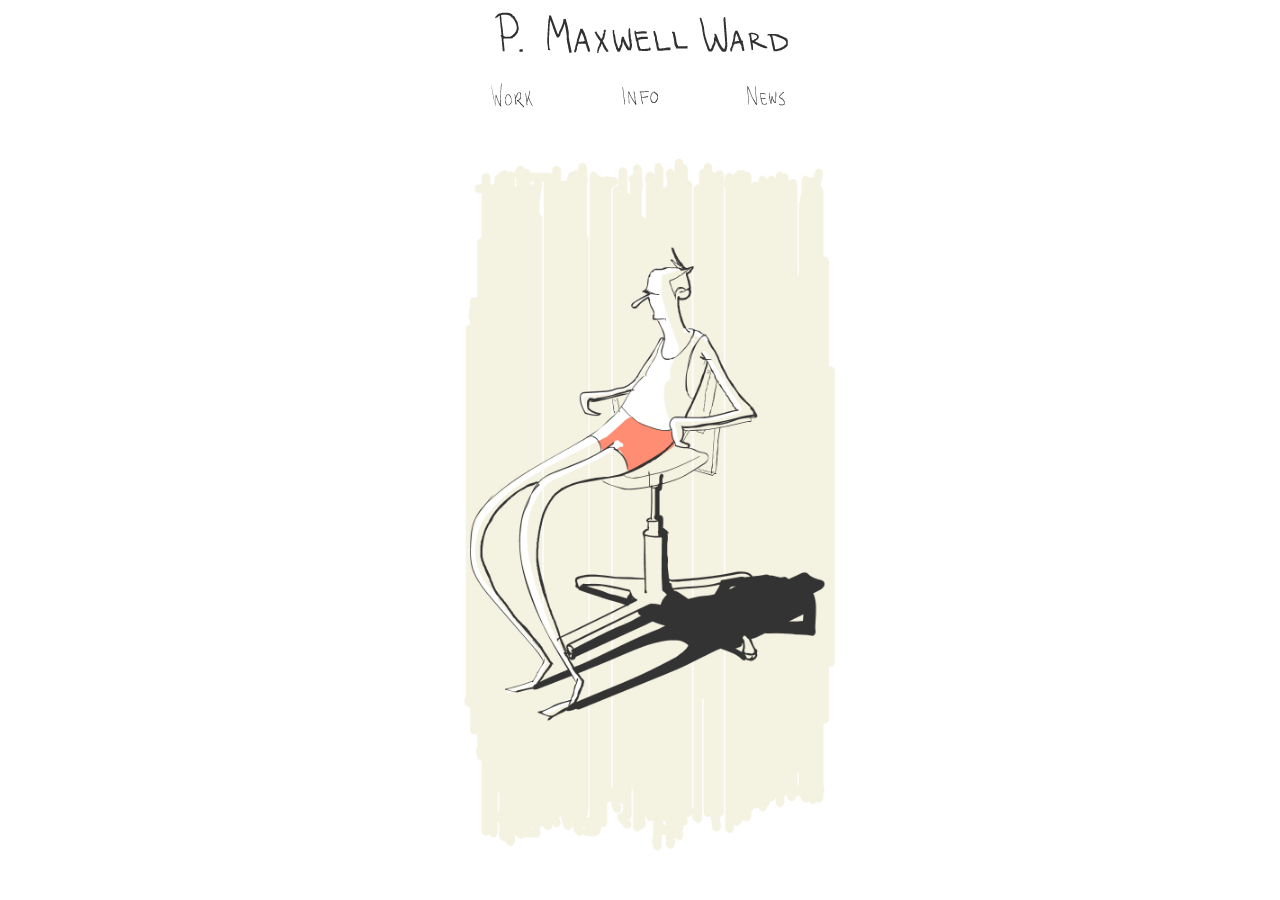
==== gif_index.html @ 97d625d2 "GIFs css" ====
<!DOCTYPE html>
<html lang="en">
<head>
    <meta charset="UTF-8">
    <meta name="viewport" content="width=device-width, initial-scale=1.0">
    <meta http-equiv="X-UA-Compatible" content="ie=edge">
    <link href ="css/styles.css" rel="stylesheet" type="text/css">
    <title>gif index</title>
</head>
<body>
	<header>
		<h1><a href="./"><img src="images/header.png" alt="header"></a></h1>
	</header>
	<div id="menu">
		<div><a href="./work.html"><img src="images/menuItems0001.png" alt="work"></a></div>
		<div><a href="./info.html"><img src="images/menuItems0002.png" alt="info"></a></div>
		<div><a href="./news.html"><img src="images/menuItems0003.png" alt="news"></a></div>
	</div>
    <div id="gif-Man">
        <img src = "GIFs/00.gif">
    </div>
    <script type="text/javascript" src="js/gif_index.js"></script>
</body>
</html>
---- css/styles.css ----
a {
    color: #000000;
    text-decoration: none;
}
h1 {
    max-width: 100%;
    max-height: 100%;
    display: -webkit-flex; 
    -webkit-justify-content: center;
    display: flex;
    justify-content: center; 
    margin: 10px auto;
}
#menu {
    width: 300px;
    height: 25px;
    display: -webkit-flex; /* Safari */
    -webkit-justify-content: space-between; /* Safari 6.1+ */
    display: flex;
    justify-content: space-between; 
    margin: 20px auto;
    padding-bottom: 5px;
}
#menu img {
    max-width: 100%;
}
#gif-Man img {
    display: block;
    margin: auto;
    max-width: 90vw;
    max-height: 80vh;
}

@media screen and (max-width: 499px) {
    .is-Transformed { 
        margin: 0;
        position: absolute;
        top: 50%;
        left: 50%;
        transform: translate(-50%, -40%);
    }


    .is-Transformed p {
        text-align: center;
        font-family: monospace;
        font-size: 2.5vw;
    }
}
@media screen and (min-width: 500px) {
    .is-Transformed { 
        margin: 0;
        position: absolute;
        top: 50%;
        left: 50%;
        transform: translate(-50%, -40%);
    }
    
    
    .is-Transformed p {
        text-align: center;
        font-family: monospace;
        font-size: 1vw;
    }
}
@media all and (device-width: 768px) and (device-height: 1024px) and (orientation:portrait){
    .is-Transformed { 
        margin: 0;
        position: absolute;
        top: 50%;
        left: 50%;
        transform: translate(-50%, -40%);
    }
    
    
    .is-Transformed p {
        text-align: center;
        font-family: monospace;
        font-size: 2vw;
    }
  }
  @media all and (device-width: 1024px) and (device-height: 1366px) and (orientation:portrait){
    .is-Transformed { 
        margin: 0;
        position: absolute;
        top: 50%;
        left: 50%;
        transform: translate(-50%, -40%);
    }
    
    
    .is-Transformed p {
        text-align: center;
        font-family: monospace;
        font-size: 2vw;
    }
  }
.work-Thumbs {
    display: flex;
    flex-direction: column;
    max-width: 600px;
    margin: 0 auto;
}
.work-Thumbs img {
    max-width: 100%;
}
.collapsible {
  background-color: #FFF;
  cursor: pointer;
  padding: 10px;
  width: 100%;
  border: none;
  text-align: center;
  outline: none;
  font-size: 1em;
  font-family: monospace;
  border-bottom: 1px solid;
}
.collapsible img {
    max-width: 100%
}
.collapsible:after {
    content: '\002B';
    float: right;
    font-size: 1em;
}
.active:after {
    content: "\2212";
}
.content {
    padding: 0 18px;
    max-height: 0;
    overflow: hidden;
    transition: max-height 0.2s ease-out;
    text-align: center;
    font-family: monospace;
    font-size: 1em;
}
.row:after {
    content:"";
    display: table;
    clear: both;
}
/*The modal bg*/
.modal {
    display:none;
    position: fixed;
    z-index: 1;
    padding-top: 100px;
    left: 0;
    top: 0;
    width: 100%;
    height: 100%;
    overflow: auto;
    background-color: rgba(0,0,0,0.9)
}
/*modal content*/
.modal-content {
    position: relative;
    margin: auto;
    padding: 0;
    width: 90%;
    max-width: 700px;
}
/*close button*/
.close {
    color: white;
    position: absolute;
    top: 10px;
    right: 25px;
    font-size: 35px;
    font-weight: bold;
}
.close:hover,
.close:focus {
    color: #999;
    text-decoration: none;
    cursor: pointer;
}
/*hide slides by default*/
#currentSlide img {
    max-width: 600px;
    max-height: 400px;
    display: block;
    margin: auto;
    cursor: pointer;
}
#thumbnail-slider {
    width: 700px;
    overflow: auto;
}
.thumbnail-grid {
    position:relative;
    white-space: nowrap;
}
.thumbnail-container {
    display:inline-block;
    margin: 1px;
    vertical-align: top;
    width:117px;
    cursor: pointer;
}
/*Create four equal columns flatoing next to each other*/
.thumbnails {
    float: left;
    width: 117px;
}
/*next/prev buttons*/
.prev,
.next {
    cursor: pointer;
    position: absolute;
    top: 50%;
    width: auto;
    padding: 16px;
    margin-top: -75px;
    color:white;
    font-weight: bold;
    font-size: 20px;
    transition: 0.6s ease;
    border-radius: 0 3px 3px 0;
    user-select: none;
    -webkit-user-select: none;
    background-color: rgba(0,0,0,0.25);
}
/*next button float right*/
.next {
    right: 0;
    border-radius: 3px 0 0 3px;
}
/*drop shadow on hover*/
.prev:hover,
.next:hover {
    color:white;
    background-color: rgba(0,0,0,0.8);
}
/*caption text*/
.caption-container {
    text-align: center;
    padding: 2px 16px;
    color: white;
    font-family: monospace;
}
img.thumb-status {
    opacity: 0.6;
}
.active,
.thumb-status:hover {
    opacity: 1;
}
img.hover-shadow {
    transition: 0.3s;
}
.hover-shadow:hover {
    box-shadow: 0 4px 8px 0 rgba(0,0,0,0.2), 0 6px 20px 0 rgba(0,0,0,0.19);
}
/* width */
::-webkit-scrollbar {
    width: 8px;
}
/* Track */
::-webkit-scrollbar-track {
    background:rgba(170, 170, 170, 0.5); 
}
 
/* Handle */
::-webkit-scrollbar-thumb {
    background:rgba(170, 170, 170, 0.75);
}

/* Handle on hover */
::-webkit-scrollbar-thumb:hover {
    background:rgb(170, 170, 170)
}
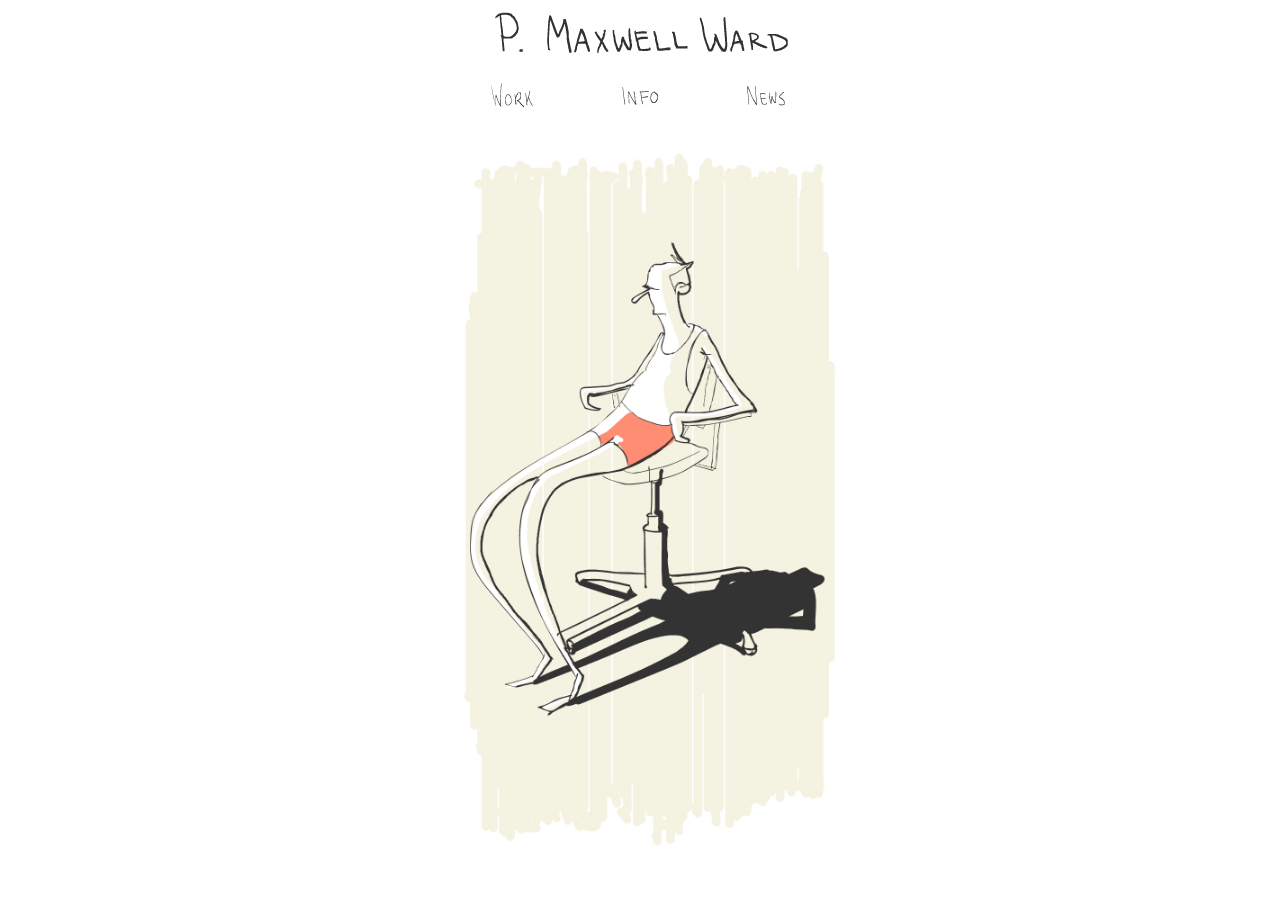
==== commit e815731f: "GIF objects" ====
--- a/gif_index.html
+++ b/gif_index.html
@@ -16,7 +16,7 @@
 		<div><a href="./info.html"><img src="images/menuItems0002.png" alt="info"></a></div>
 		<div><a href="./news.html"><img src="images/menuItems0003.png" alt="news"></a></div>
 	</div>
-    <div id="gif-Man">
+    <div class="gif-Man">
         <img src = "GIFs/00.gif">
     </div>
     <script type="text/javascript" src="js/gif_index.js"></script>
--- a/css/styles.css
+++ b/css/styles.css
@@ -24,7 +24,7 @@
 #menu img {
     max-width: 100%;
 }
-#gif-Man img {
+.gif-Man img {
     display: block;
     margin: auto;
     max-width: 90vw;
@@ -271,4 +271,20 @@
 /* Handle on hover */
 ::-webkit-scrollbar-thumb:hover {
     background:rgb(170, 170, 170)
+}
+
+* {box-sizing: border-box;}
+
+#img-magnifier-container {
+  position: relative;
+}
+
+.img-magnifier-glass {
+  position: absolute;
+  border: 3px solid #000;
+  border-radius: 50%;
+  cursor: none;
+  /*Set the size of the magnifier glass:*/
+  width: 100px;
+  height: 100px;
 }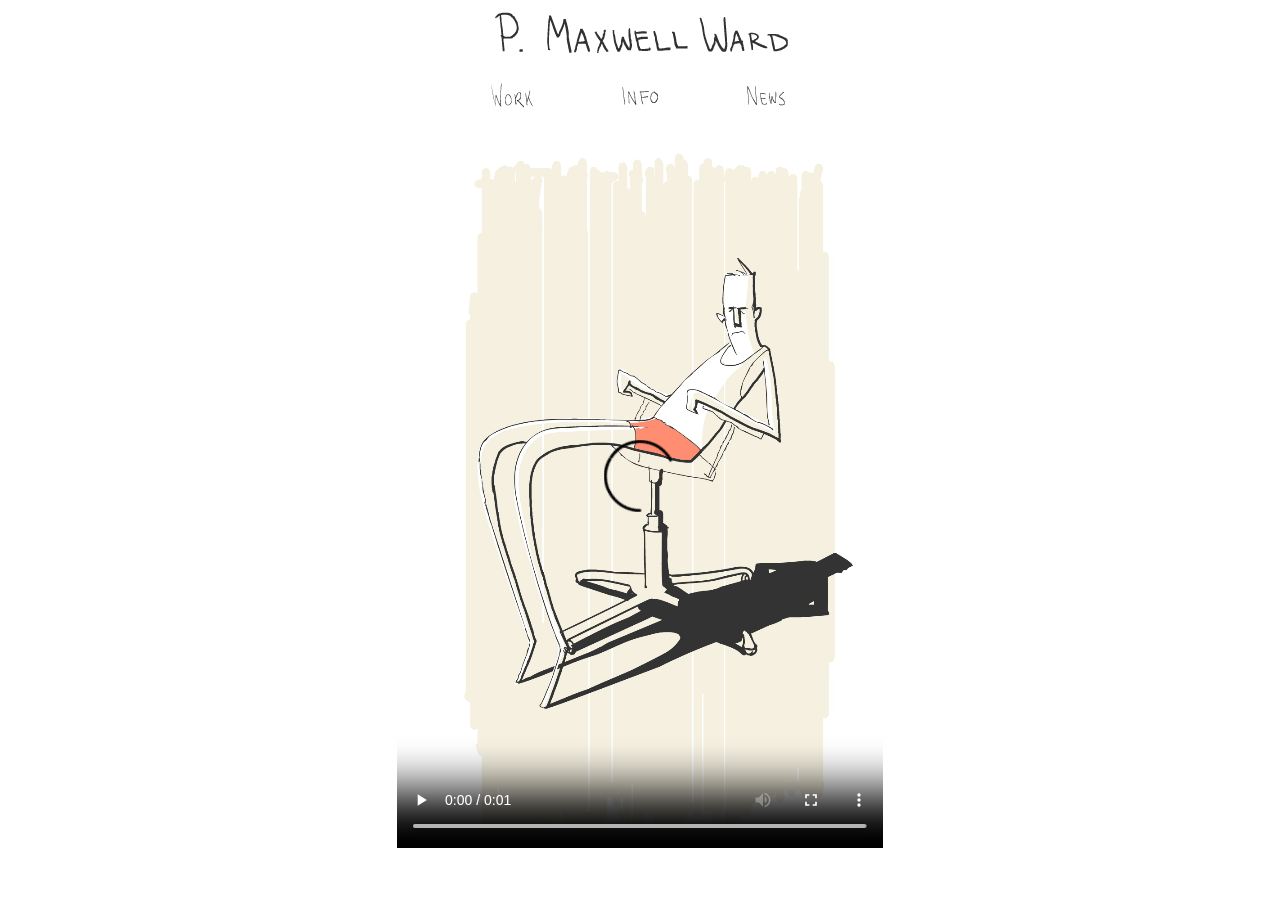
==== commit feb5e3cc: "video experiments" ====
--- a/gif_index.html
+++ b/gif_index.html
@@ -17,8 +17,8 @@
 		<div><a href="./news.html"><img src="images/menuItems0003.png" alt="news"></a></div>
 	</div>
     <div class="gif-Man">
-        <img src = "GIFs/00.gif">
-    </div>
+        <video src = "./videos/20.webm" controls autoplay onended="loadScene()"></video>
+    </div> 
     <script type="text/javascript" src="js/gif_index.js"></script>
 </body>
 </html>--- a/css/styles.css
+++ b/css/styles.css
@@ -24,12 +24,23 @@
 #menu img {
     max-width: 100%;
 }
-.gif-Man img {
+.gif-Man video {
     display: block;
     margin: auto;
     max-width: 90vw;
     max-height: 80vh;
 }
+
+/*.gif-Man {
+    background-image: url(spritesheets/20.png);
+    width: 1080px;
+    height: 1600px;
+    animation: lip-sync-idle .041666s steps(45) infinite;
+}
+@keyframes lip-sync-idle {
+    from { background-position: 0px; }
+    to { background-position: -48600px; }
+}*/
 
 @media screen and (max-width: 499px) {
     .is-Transformed { 
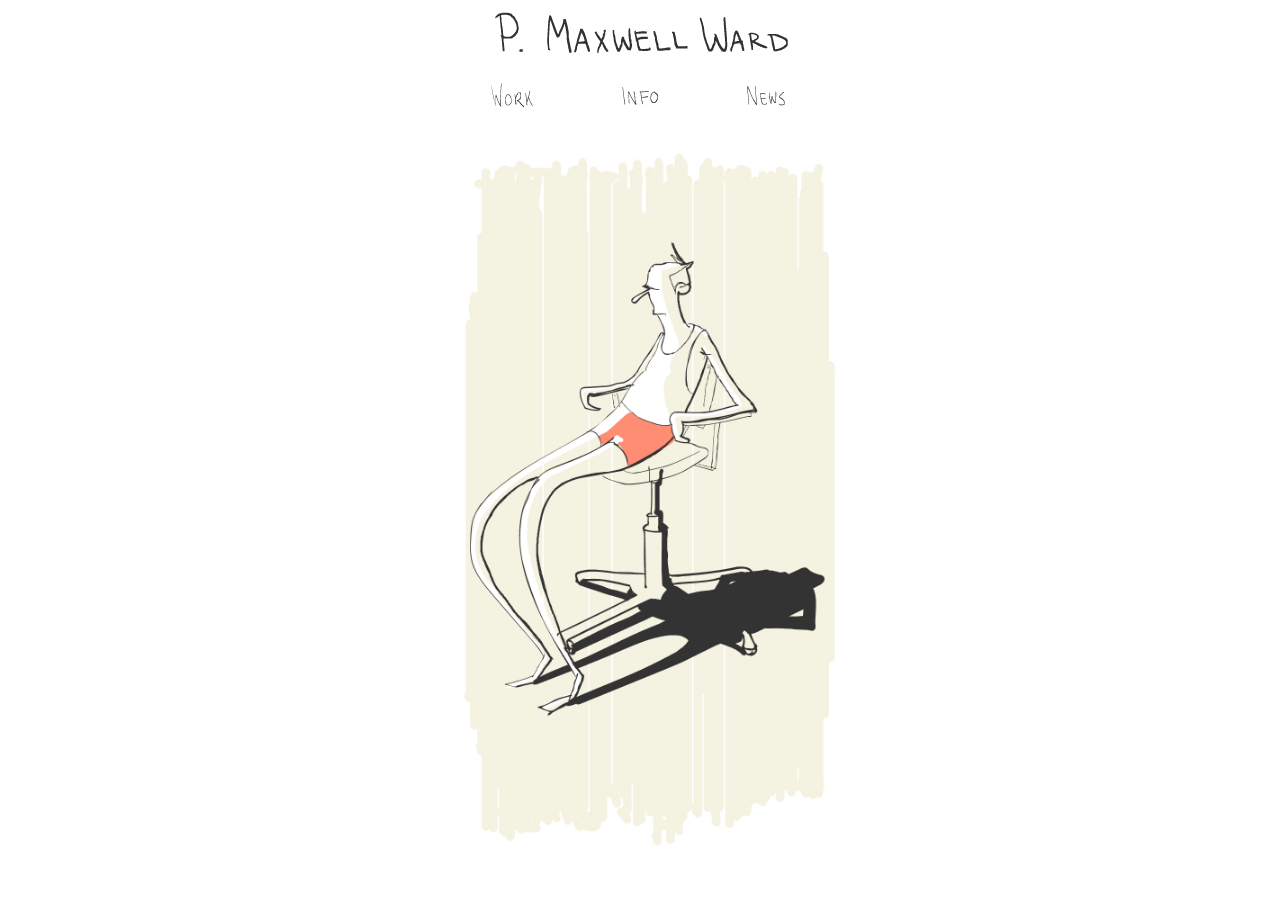
==== commit 2c10da46: "working switch statements" ====
--- a/gif_index.html
+++ b/gif_index.html
@@ -17,7 +17,7 @@
 		<div><a href="./news.html"><img src="images/menuItems0003.png" alt="news"></a></div>
 	</div>
     <div class="gif-Man">
-        <video src = "./videos/20.webm" controls autoplay onended="loadScene()"></video>
+        <img src="GIFs/00.gif" >
     </div> 
     <script type="text/javascript" src="js/gif_index.js"></script>
 </body>
--- a/css/styles.css
+++ b/css/styles.css
@@ -24,11 +24,13 @@
 #menu img {
     max-width: 100%;
 }
-.gif-Man video {
+.gif-Man img {
     display: block;
     margin: auto;
     max-width: 90vw;
     max-height: 80vh;
+    /*background-image: url("../images/21.jpg");
+    background-size: contain;*/
 }
 
 /*.gif-Man {
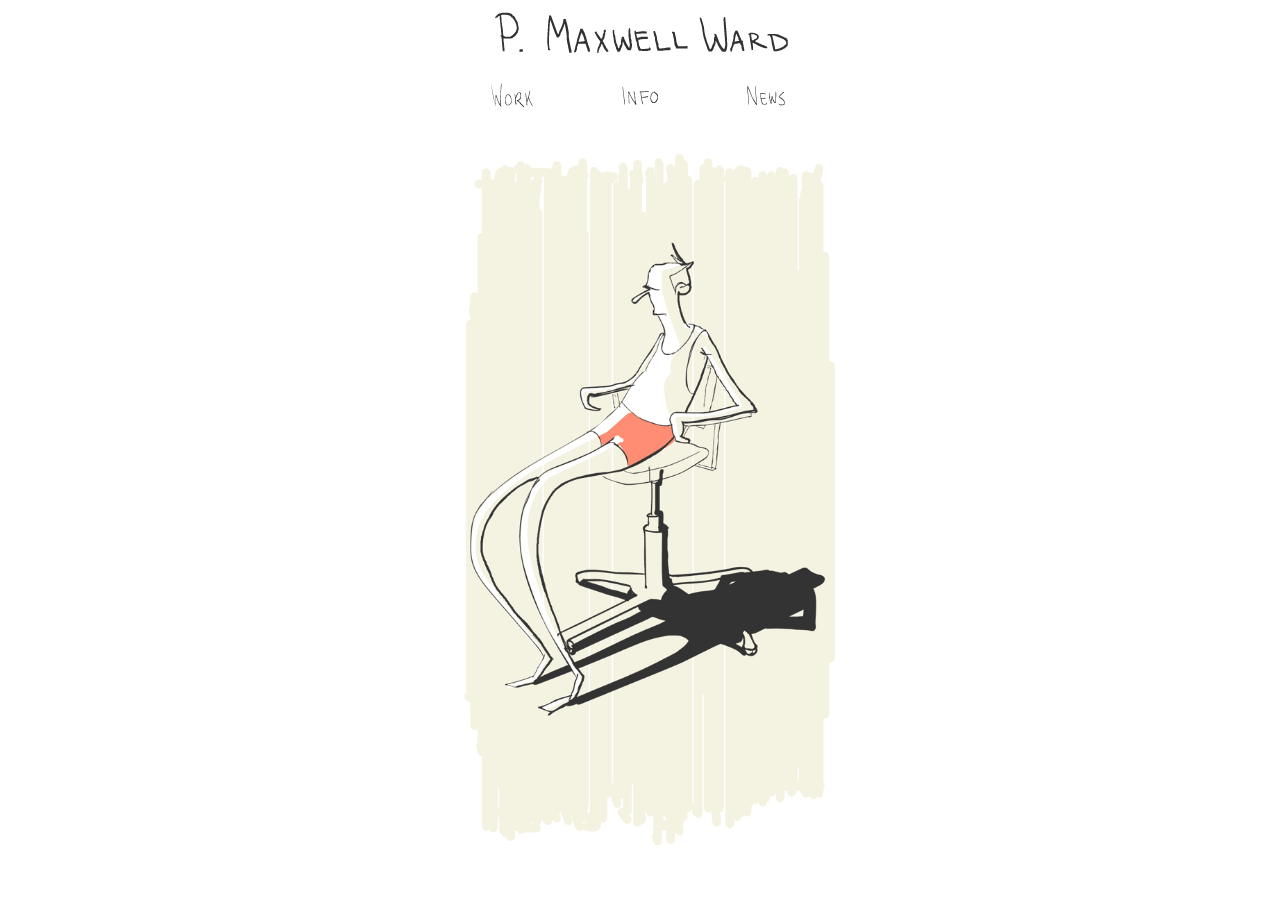
==== commit 2d286d3c: "looping GIFs" ====
--- a/gif_index.html
+++ b/gif_index.html
@@ -17,7 +17,7 @@
 		<div><a href="./news.html"><img src="images/menuItems0003.png" alt="news"></a></div>
 	</div>
     <div class="gif-Man">
-        <img src="GIFs/00.gif" >
+        <img src="GIFs/00.gif" onclick="poke()">
     </div> 
     <script type="text/javascript" src="js/gif_index.js"></script>
 </body>
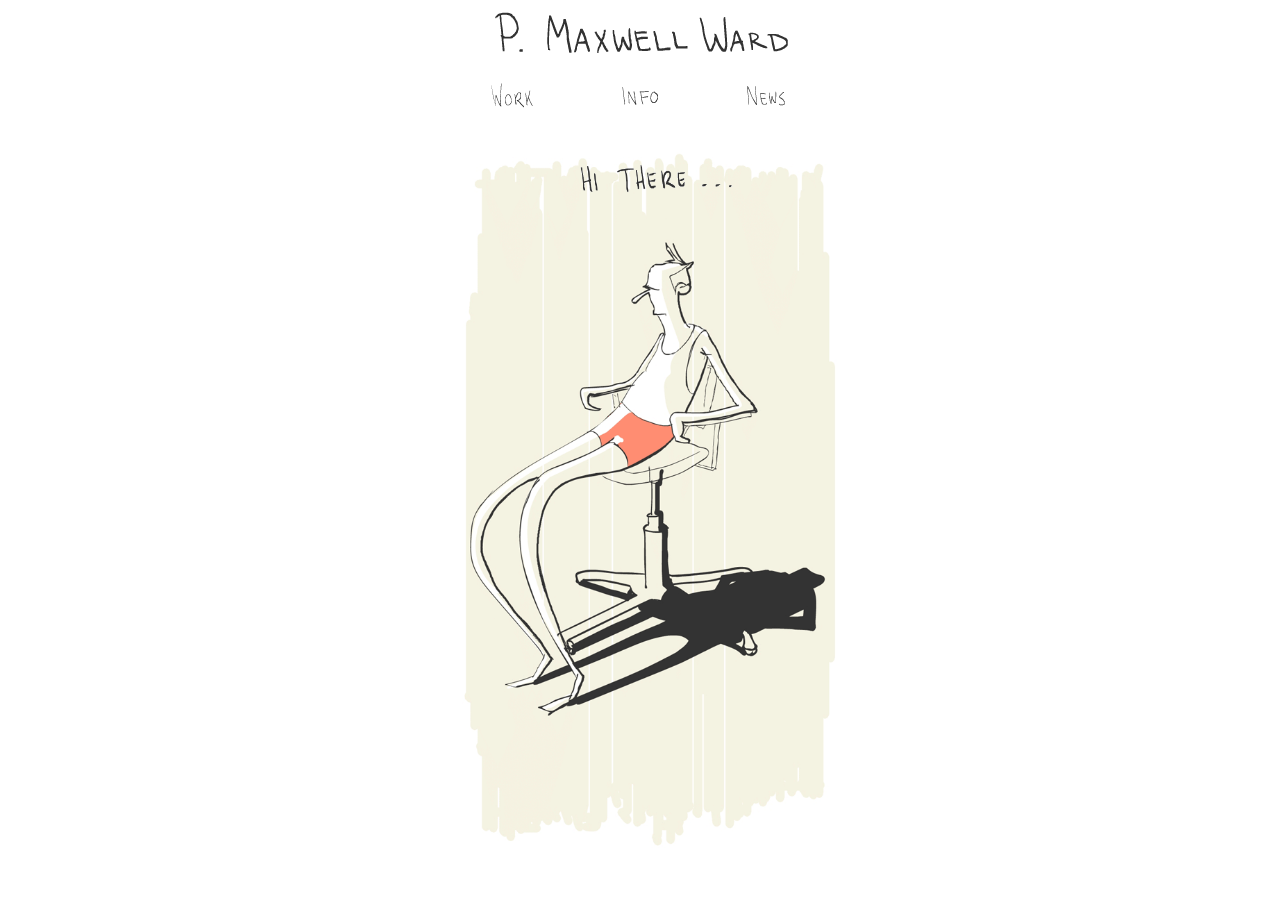
==== commit 39e94cac: "textBox GIFs added" ====
--- a/gif_index.html
+++ b/gif_index.html
@@ -5,6 +5,27 @@
     <meta name="viewport" content="width=device-width, initial-scale=1.0">
     <meta http-equiv="X-UA-Compatible" content="ie=edge">
     <link href ="css/styles.css" rel="stylesheet" type="text/css">
+    <link rel="prefetch" href="GIFs/01.gif" as="image" type="image/gif">
+    <link rel="prefetch" href="GIFs/02.gif" as="image" type="image/gif">
+    <link rel="prefetch" href="GIFs/03.gif" as="image" type="image/gif">
+    <link rel="prefetch" href="GIFs/04.gif" as="image" type="image/gif">
+    <link rel="prefetch" href="GIFs/05.gif" as="image" type="image/gif">
+    <link rel="prefetch" href="GIFs/06.gif" as="image" type="image/gif">
+    <link rel="prefetch" href="GIFs/07.gif" as="image" type="image/gif">
+    <link rel="prefetch" href="GIFs/08.gif" as="image" type="image/gif">
+    <link rel="prefetch" href="GIFs/09.gif" as="image" type="image/gif">
+    <link rel="prefetch" href="GIFs/10.gif" as="image" type="image/gif">
+    <link rel="prefetch" href="GIFs/11.gif" as="image" type="image/gif">
+    <link rel="prefetch" href="GIFs/12.gif" as="image" type="image/gif">
+    <link rel="prefetch" href="GIFs/13.gif" as="image" type="image/gif">
+    <link rel="prefetch" href="GIFs/14.gif" as="image" type="image/gif">
+    <link rel="prefetch" href="GIFs/15.gif" as="image" type="image/gif">
+    <link rel="prefetch" href="GIFs/16.gif" as="image" type="image/gif">
+    <link rel="prefetch" href="GIFs/17.gif" as="image" type="image/gif">
+    <link rel="prefetch" href="GIFs/18.gif" as="image" type="image/gif">
+    <link rel="prefetch" href="GIFs/19.gif" as="image" type="image/gif">
+    <link rel="prefetch" href="GIFs/20.gif" as="image" type="image/gif">
+    <link rel="prefetch" href="GIFs/21.gif" as="image" type="image/gif">    
     <title>gif index</title>
 </head>
 <body>
@@ -15,7 +36,10 @@
 		<div><a href="./work.html"><img src="images/menuItems0001.png" alt="work"></a></div>
 		<div><a href="./info.html"><img src="images/menuItems0002.png" alt="info"></a></div>
 		<div><a href="./news.html"><img src="images/menuItems0003.png" alt="news"></a></div>
-	</div>
+    </div>
+    <div class="text-Box">
+        <img src="GIFs/first_00.gif">
+    </div>
     <div class="gif-Man">
         <img src="GIFs/00.gif" onclick="poke()">
     </div> 
--- a/css/styles.css
+++ b/css/styles.css
@@ -24,26 +24,22 @@
 #menu img {
     max-width: 100%;
 }
-.gif-Man img {
+.gif-Man img,
+.text-Box img {
     display: block;
     margin: auto;
     max-width: 90vw;
     max-height: 80vh;
-    /*background-image: url("../images/21.jpg");
-    background-size: contain;*/
-}
-
-/*.gif-Man {
-    background-image: url(spritesheets/20.png);
-    width: 1080px;
-    height: 1600px;
-    animation: lip-sync-idle .041666s steps(45) infinite;
-}
-@keyframes lip-sync-idle {
-    from { background-position: 0px; }
-    to { background-position: -48600px; }
-}*/
-
+    position: absolute;
+    left: 0;
+    right: 0;
+}
+
+.text-Box img {
+    z-index: 1;
+    transform-origin: center;
+    transform: scale(0.6) translate(25px,-45px);
+}
 @media screen and (max-width: 499px) {
     .is-Transformed { 
         margin: 0;
